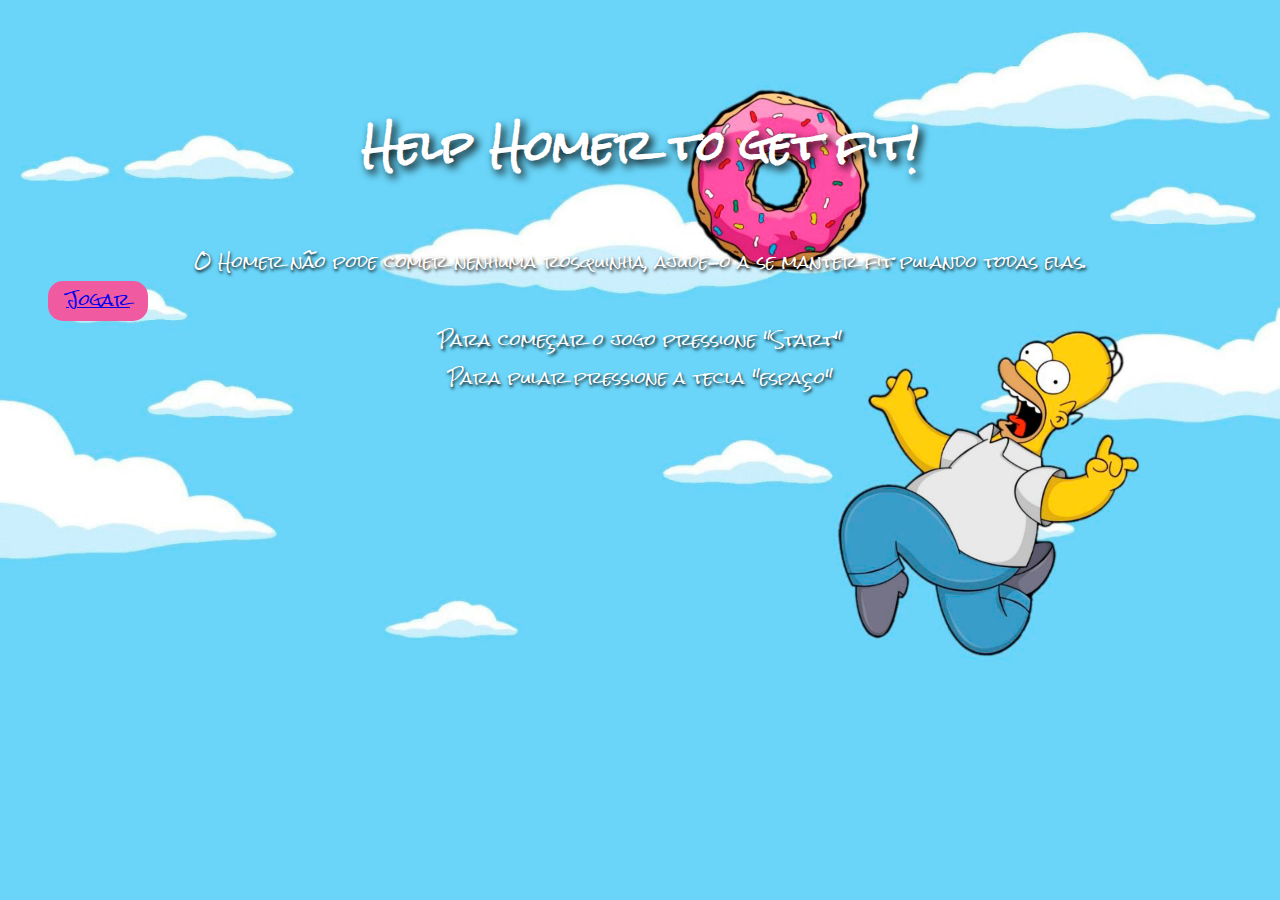
==== home.html @ 1d306851 "'updated'" ====
<!DOCTYPE html>
<html meta name="viewport">
    <head>
        <title>Home</title>
        <meta charset="utf-8">
        <link rel="stylesheet" href="Styles/style.css">
    </head>
    <body>
        <div class="homePage">
        
        <div><h1>Help Homer to get fit!</h1></div>
        <div>
            <p>O Homer não pode comer nenhuma rosquinha, ajude-o a se manter fit pulando todas elas.</p>
            <div id="start">
                <a href="index.html">Jogar</a>
            </div>
            <p>Para começar o jogo pressione "Start"</p>
            <p>Para pular pressione a tecla "espaço"</p>
            
        </div>
       
    </div>
    </body>
</html>
---- Styles/style.css ----
@import url('https://fonts.googleapis.com/css2?family=Rock+Salt&display=swap');

*{
    padding: 0;
    margin: 0;
}
body{
     background-color: #6ad5f9  ;
     font-family: 'Rock Salt', cursive;
}

.homer{
    position: absolute;
    width: 90px;
    height: 90px;
    bottom: 10px;
    background-image: url(/img/running-homer.png);
    background-size: 90%;
    background-repeat: no-repeat;
}
.obstaculo {
    position: absolute;
    width: 40px;
    height: 40px;
    background-image: url(/img/donut.png);
    background-repeat: no-repeat;
    background-size: 100%;
    bottom: 10px;
  }
  .grid{
      height: 400px;
  }

  h2{
      color: white;
      display: flex;
      justify-content: center;
      font-size: 40px;
     }

  @keyframes slideleft {
    from {
        background-position: 70000%;
    }
    to {
        background-position: 0%;
    }
  }
  
  @-webkit-keyframes slideleft {
    from {
        background-position: 70000%;
    }
    to {
        background-position: 0%;
    }
  }
  
  #ceu {
    position: absolute;
    bottom: 0px;
    background-image: url(/img/background3.jpg);
    background-repeat: repeat-x;
    animation: slideleft 4000s infinite linear;
    -webkit-animation: slideleft 4000s infinite linear;
    width: 100%;
    height: 400px;
  }
  .btn-area{
      display: flex;
      flex-direction: inherit;
      justify-content: center;
  }
  .btns{
      display: flex;
      flex-direction: column;
      justify-content: center;
      padding: 10px;
  }
  #start{
    font-size: 1rem;
    background: #f05aa1;
    color: white;
    height: 40px;
    width: 100px;
    font-family: 'Rock Salt', cursive;
    border-radius: 15px;
  }
  .score{
      color: white;
  }
  .seta{
      height: 30px;
      width: 30px;
      display: flex;
  }
  .homePage{
    background-image: url(/img/backgroud-start.jpg);
    background-repeat: no-repeat;
    background-size:100%;
    bottom: 0;
    color: black;
    left: 0;
    overflow: auto;
    padding: 3em;
    position: absolute;
    right: 0;
    text-align: center;
    top: 0;

  }
 .texto-home{
     display: flex;
     flex-direction: column;
     justify-content: center;
 }
 h1{
    color: white;
    display: flex;
    justify-content: center;
    font-size: 40px;
    text-shadow: 0.1em 0.1em 0.2em black;
    margin: 50px;
   }
   p{
    color: white;
    display: flex;
    justify-content: center; 
    text-shadow: 0.1em 0.1em 0.2em black;  
   }
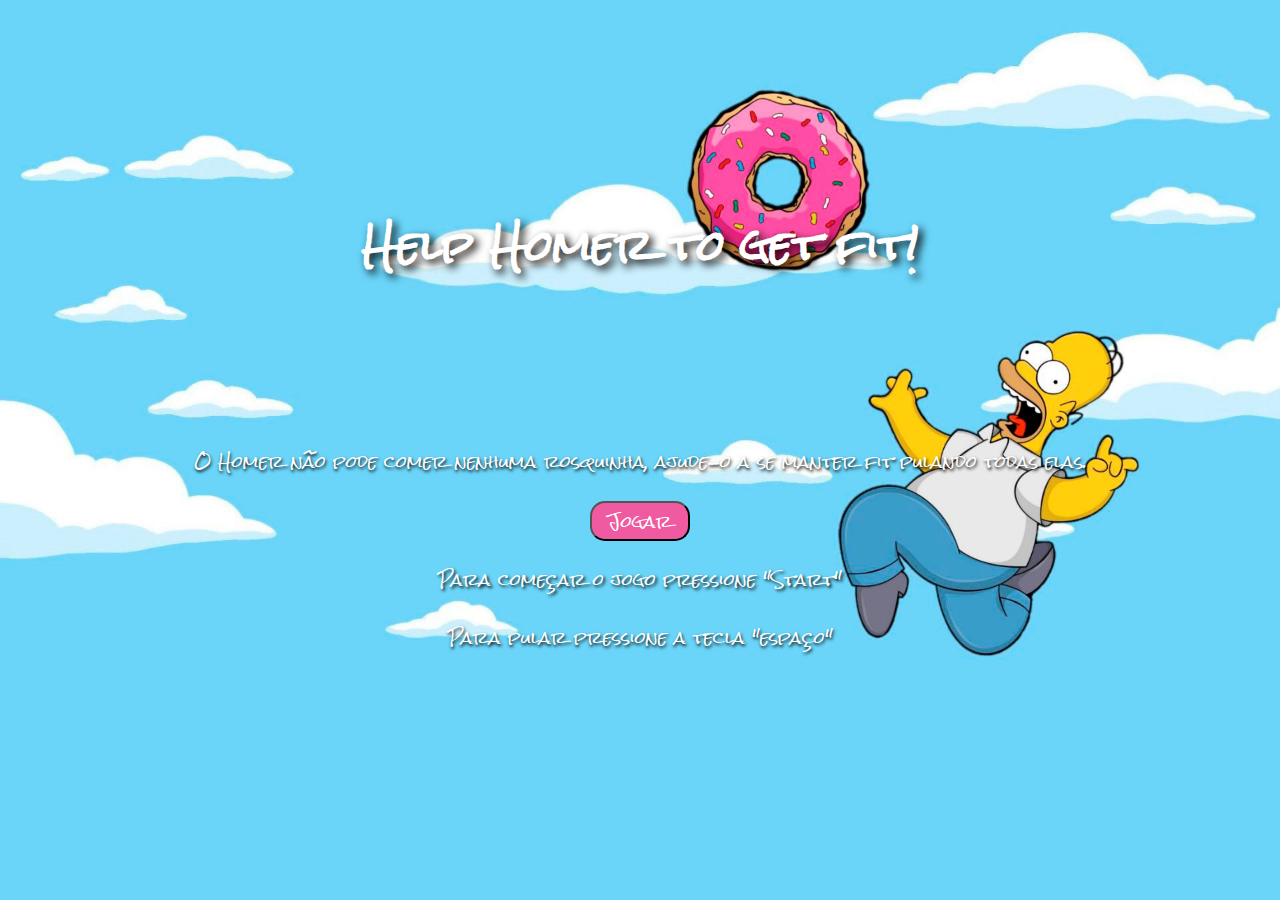
==== commit 9f0abdaa: "'updated'" ====
--- a/home.html
+++ b/home.html
@@ -11,8 +11,8 @@
         <div><h1>Help Homer to get fit!</h1></div>
         <div>
             <p>O Homer não pode comer nenhuma rosquinha, ajude-o a se manter fit pulando todas elas.</p>
-            <div id="start">
-                <a href="index.html">Jogar</a>
+            <div class="btn-area">
+                <a href="index.html"><button id="start">Jogar</button></a>
             </div>
             <p>Para começar o jogo pressione "Start"</p>
             <p>Para pular pressione a tecla "espaço"</p>
--- a/Styles/style.css
+++ b/Styles/style.css
@@ -35,7 +35,7 @@
       color: white;
       display: flex;
       justify-content: center;
-      font-size: 40px;
+      font-size: 60px;
      }
 
   @keyframes slideleft {
@@ -121,10 +121,13 @@
     font-size: 40px;
     text-shadow: 0.1em 0.1em 0.2em black;
     margin: 50px;
+    padding-top: 100px;
+    padding-bottom: 100px;
    }
    p{
     color: white;
     display: flex;
     justify-content: center; 
-    text-shadow: 0.1em 0.1em 0.2em black;  
+    text-shadow: 0.1em 0.1em 0.2em black; 
+    margin: 20px;
    }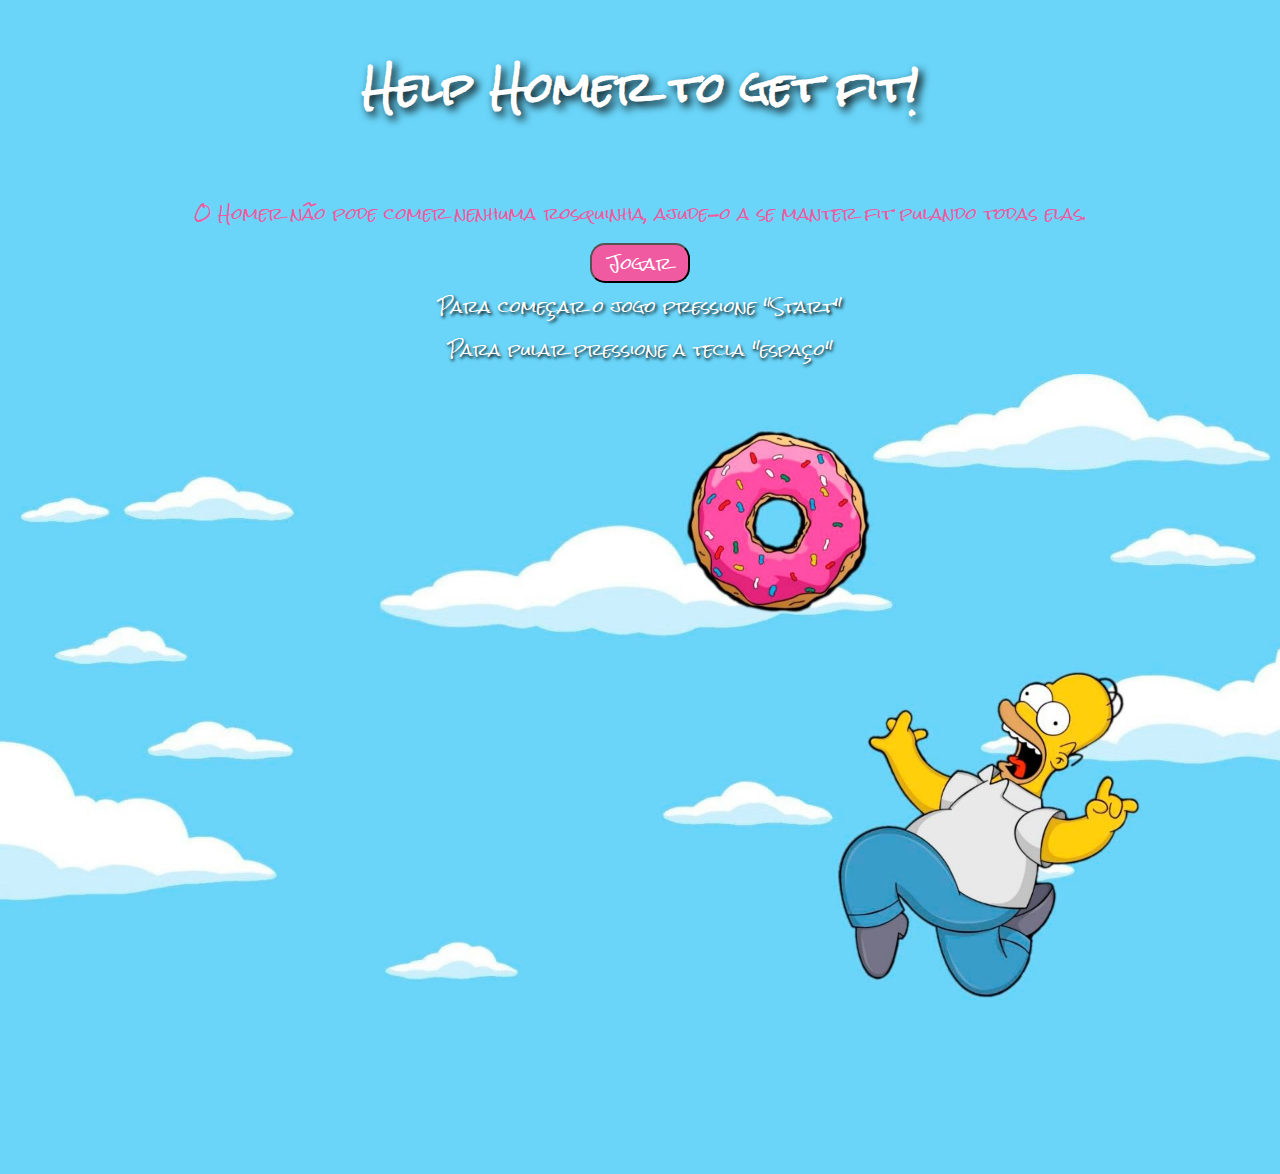
==== commit 19bd193c: "'updated'" ====
--- a/home.html
+++ b/home.html
@@ -8,9 +8,11 @@
     <body>
         <div class="homePage">
         
-        <div><h1>Help Homer to get fit!</h1></div>
+        <div class ="cover">
+            <h1>Help Homer to get fit!</h1>
+        </div>
         <div>
-            <p>O Homer não pode comer nenhuma rosquinha, ajude-o a se manter fit pulando todas elas.</p>
+            <p class="p1">O Homer não pode comer nenhuma rosquinha, ajude-o a se manter fit pulando todas elas.</p>
             <div class="btn-area">
                 <a href="index.html"><button id="start">Jogar</button></a>
             </div>
@@ -18,6 +20,7 @@
             <p>Para pular pressione a tecla "espaço"</p>
             
         </div>
+        <div class ="bottom"></div>
        
     </div>
     </body>
--- a/Styles/style.css
+++ b/Styles/style.css
@@ -14,7 +14,7 @@
     width: 90px;
     height: 90px;
     bottom: 10px;
-    background-image: url(/img/running-homer.png);
+    background-image: url(../img/running-homer.png);
     background-size: 90%;
     background-repeat: no-repeat;
 }
@@ -22,7 +22,7 @@
     position: absolute;
     width: 40px;
     height: 40px;
-    background-image: url(/img/donut.png);
+    background-image: url(../img/donut.png);
     background-repeat: no-repeat;
     background-size: 100%;
     bottom: 10px;
@@ -59,7 +59,7 @@
   #ceu {
     position: absolute;
     bottom: 0px;
-    background-image: url(/img/background3.jpg);
+    background-image: url(../img/background3.jpg);
     background-repeat: repeat-x;
     animation: slideleft 4000s infinite linear;
     -webkit-animation: slideleft 4000s infinite linear;
@@ -75,7 +75,7 @@
       display: flex;
       flex-direction: column;
       justify-content: center;
-      padding: 10px;
+      padding: 15px;
   }
   #start{
     font-size: 1rem;
@@ -94,17 +94,13 @@
       width: 30px;
       display: flex;
   }
-  .homePage{
-    background-image: url(/img/backgroud-start.jpg);
+  .bottom{
+    background-image: url(../img/backgroud-start.jpg);
     background-repeat: no-repeat;
     background-size:100%;
-    bottom: 0;
     color: black;
-    left: 0;
     overflow: auto;
-    padding: 3em;
-    position: absolute;
-    right: 0;
+   height: 800px;
     text-align: center;
     top: 0;
 
@@ -120,14 +116,18 @@
     justify-content: center;
     font-size: 40px;
     text-shadow: 0.1em 0.1em 0.2em black;
-    margin: 50px;
-    padding-top: 100px;
-    padding-bottom: 100px;
+    margin: 40px;
+    padding-bottom: 20px;
    }
    p{
     color: white;
     display: flex;
     justify-content: center; 
     text-shadow: 0.1em 0.1em 0.2em black; 
-    margin: 20px;
+    margin: 5px;
+   }
+   .p1{
+       color: #f05aa1;
+       text-shadow:none;
+       margin: 10px;
    }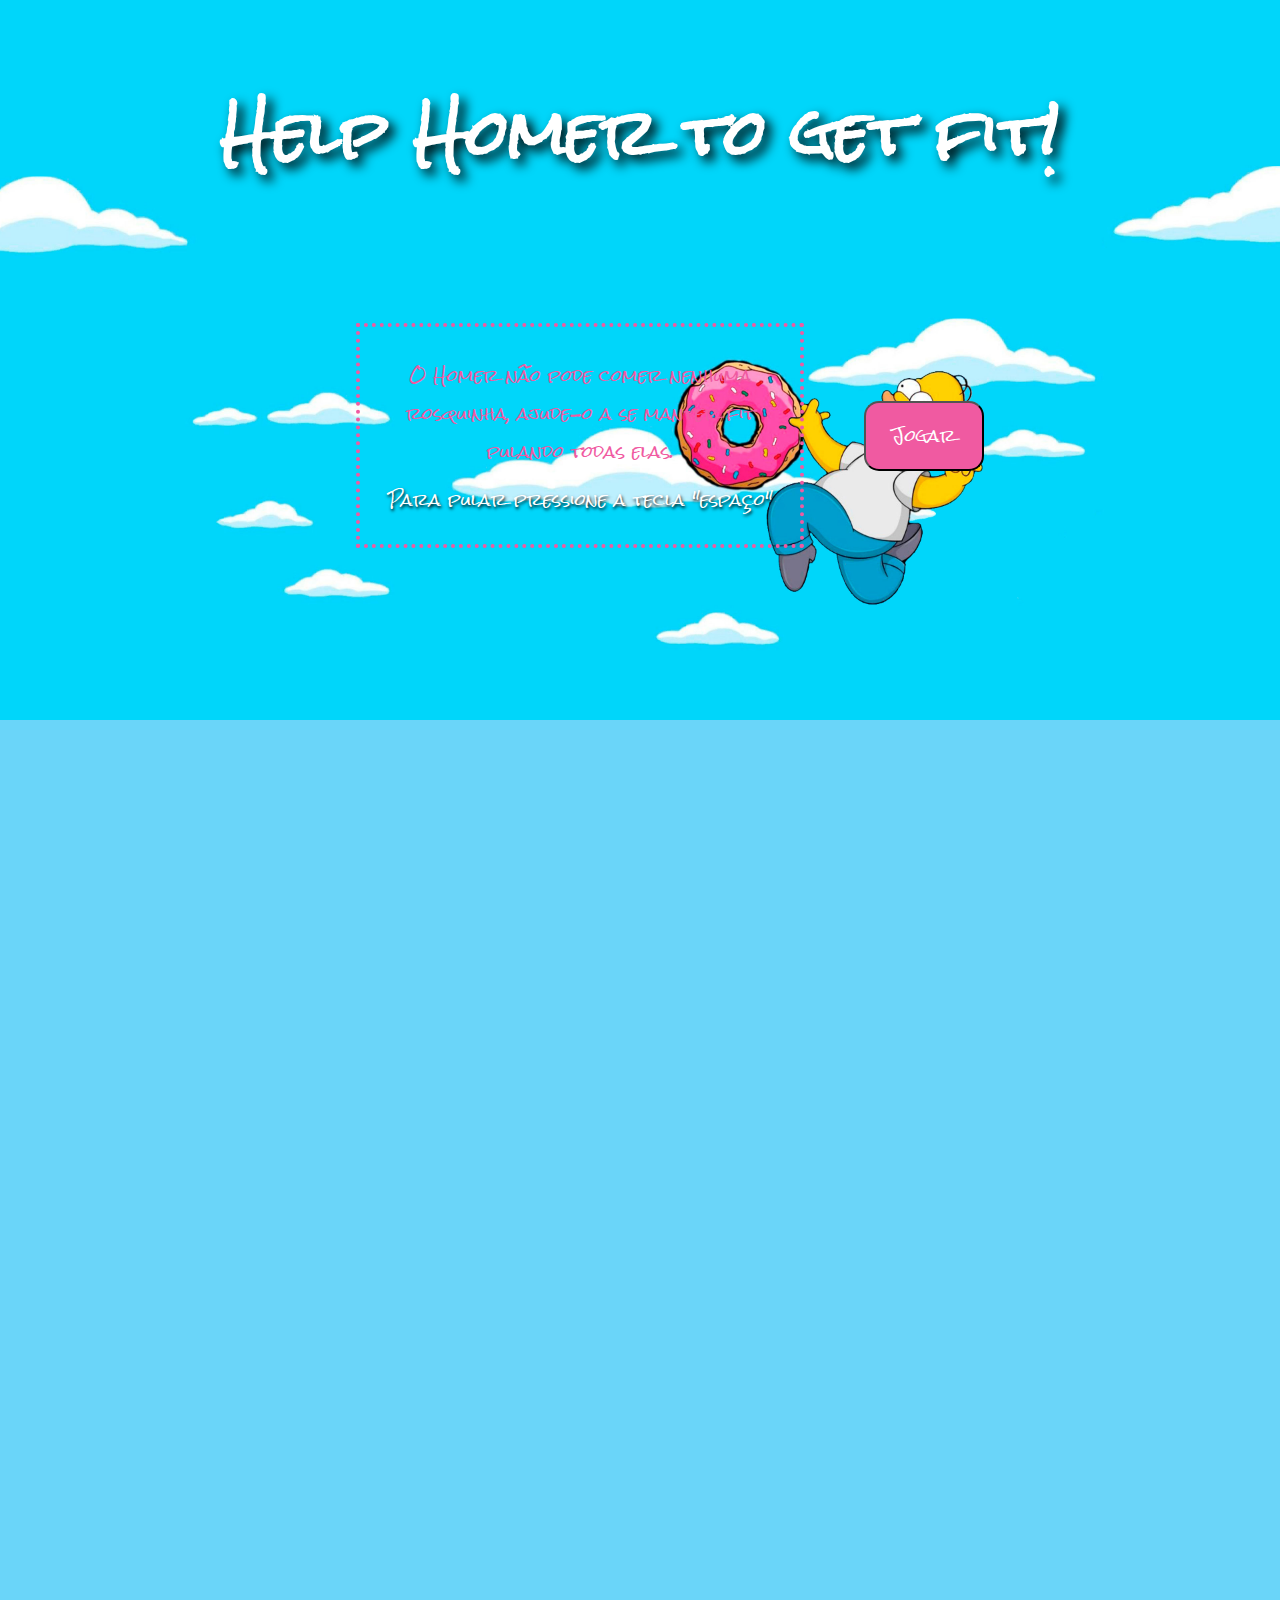
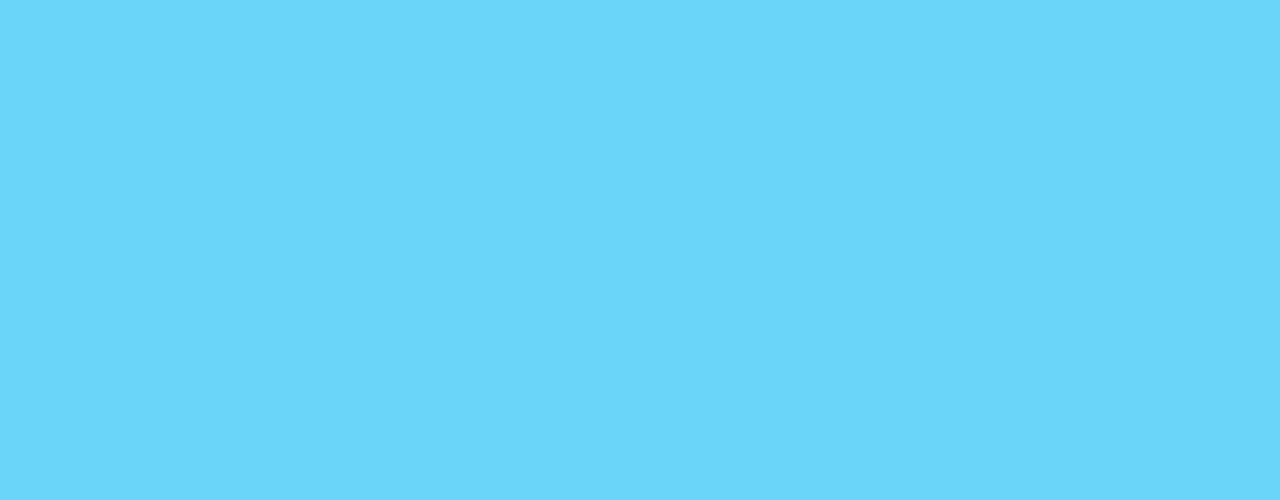
==== commit f4883336: "'updated'" ====
--- a/home.html
+++ b/home.html
@@ -6,21 +6,20 @@
         <link rel="stylesheet" href="Styles/style.css">
     </head>
     <body>
-        <div class="homePage">
+        <div class="bottom">
         
         <div class ="cover">
             <h1>Help Homer to get fit!</h1>
         </div>
-        <div>
+        <div class='instrucoes'>
+        <div class ='dotted'>
             <p class="p1">O Homer não pode comer nenhuma rosquinha, ajude-o a se manter fit pulando todas elas.</p>
-            <div class="btn-area">
-                <a href="index.html"><button id="start">Jogar</button></a>
-            </div>
-            <p>Para começar o jogo pressione "Start"</p>
             <p>Para pular pressione a tecla "espaço"</p>
-            
         </div>
-        <div class ="bottom"></div>
+        <div class="btn-area">
+            <a href="index.html"><button id="refresh">Jogar</button></a>
+        </div>
+    </div>
        
     </div>
     </body>
--- a/Styles/style.css
+++ b/Styles/style.css
@@ -77,12 +77,12 @@
       justify-content: center;
       padding: 15px;
   }
-  #start{
+  #refresh{
     font-size: 1rem;
     background: #f05aa1;
     color: white;
-    height: 40px;
-    width: 100px;
+    height: 70px;
+    width: 120px;
     font-family: 'Rock Salt', cursive;
     border-radius: 15px;
   }
@@ -95,15 +95,13 @@
       display: flex;
   }
   .bottom{
-    background-image: url(../img/backgroud-start.jpg);
+    background-image: url(../img/backgroud-start1.jpg.jpg);
     background-repeat: no-repeat;
     background-size:100%;
     color: black;
     overflow: auto;
-   height: 800px;
     text-align: center;
-    top: 0;
-
+height: 2100px;
   }
  .texto-home{
      display: flex;
@@ -114,10 +112,11 @@
     color: white;
     display: flex;
     justify-content: center;
-    font-size: 40px;
+    font-size: 60px;
     text-shadow: 0.1em 0.1em 0.2em black;
     margin: 40px;
-    padding-bottom: 20px;
+    padding: 20px;
+
    }
    p{
     color: white;
@@ -130,4 +129,29 @@
        color: #f05aa1;
        text-shadow:none;
        margin: 10px;
+   }
+   #imageoption{
+    height: auto;
+    width: 160px;
+    display: flex;
+    padding-left: 20px;
+   }
+   .divalert{
+    display: flex;
+    align-content: center;
+    justify-content: center;
+    align-items: center;
+   }
+   .dotted{
+    border: 4px dotted #f05aa1;
+    width: 400px;
+    padding: 20px;
+    margin: 60px;
+   }
+   .instrucoes{
+       display: flex;
+       flex-direction: row;
+    justify-content: center;
+    align-content: center;
+    align-items: center;
    }